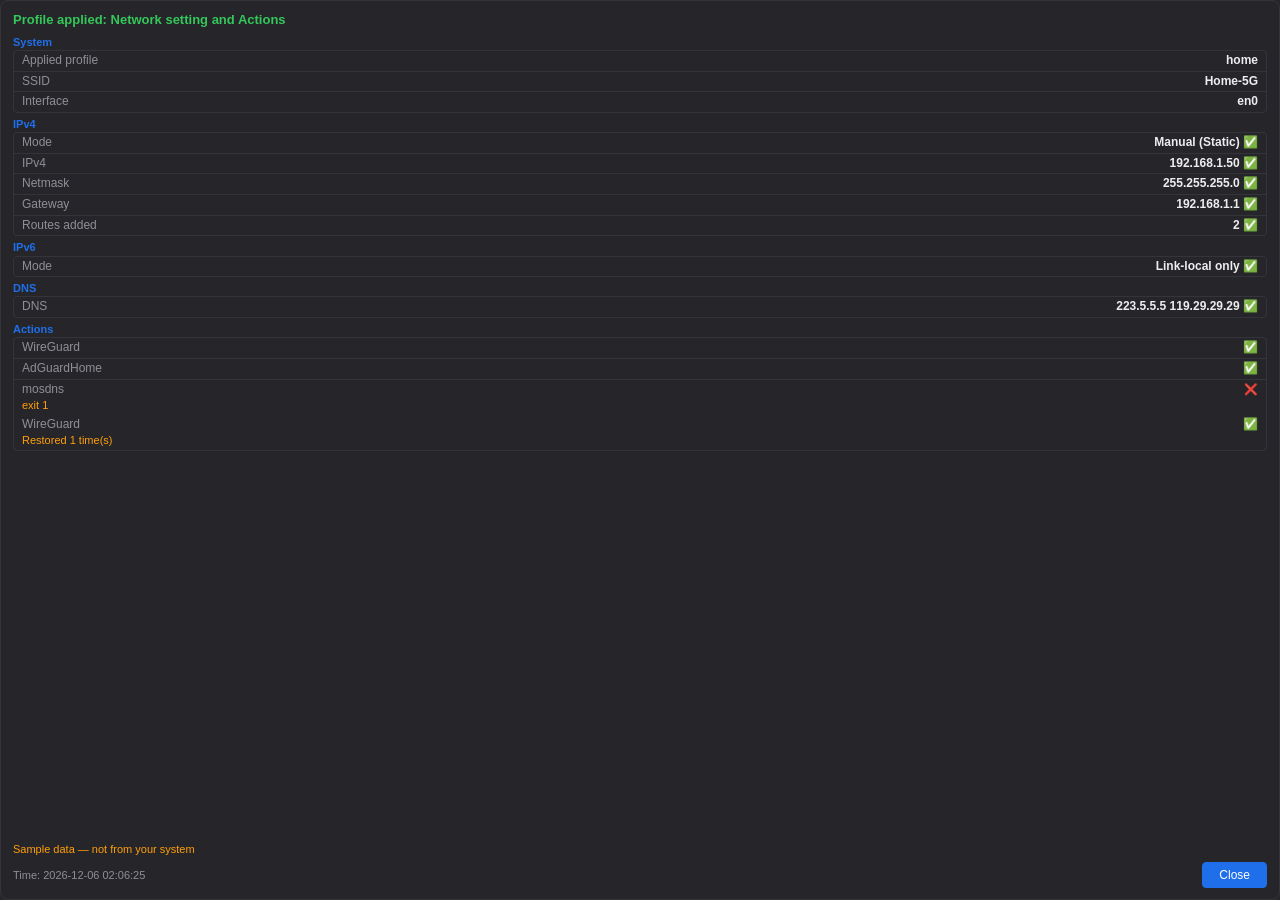
==== frontend/applied.html @ 38ef5b20 "Release v1.8.8: register the result window in the capability list The standalone result window (appl" ====
<!DOCTYPE html>
<html>
<head>
  <meta charset="utf-8">
  <title>NetSense</title>
  <link rel="stylesheet" href="theme.css">
  <style>
    /* 结果弹窗是一扇**独立**窗口：不挂在编辑器、托盘面板、设置或日志任何一扇里。
       它常驻置顶、出现时不抢焦点 —— 用户盯着哪扇窗都能看见，又不会被它夺走输入。 */
    :root {
      --card: var(--t-card);
      --line: var(--t-line);
      --fg: var(--t-fg);
      --muted: var(--t-fg-dim);
      --accent: var(--t-accent);
      --ok: var(--t-ok);
      --warn: var(--t-warn);
      --err: var(--t-err);
      --on-accent: var(--t-on-accent);
    }
    * { box-sizing: border-box; }
    html, body { margin: 0; height: 100%; }
    body {
      background: var(--card); color: var(--fg);
      font: 12px/1.3 -apple-system, BlinkMacSystemFont, "PingFang SC", "Microsoft YaHei", sans-serif;
      border: 1px solid var(--line); border-radius: var(--t-r-md);
      /* 整扇窗就是这张弹窗：本体不滚，只有中间的清单滚，让标题与关闭按钮永远看得见。 */
      display: flex; flex-direction: column; overflow: hidden; padding: 11px 12px;
    }
    h3 { margin: 0 0 6px; font-size: 13px; }
    h3.ok { color: var(--ok); }
    h3.err { color: var(--err); }
    /* 清单区内部滚动：内容再多也不把「关闭」挤出可视区（同面板弹窗的约束）。 */
    .ap-body { flex: 1 1 auto; min-height: 0; overflow-y: auto; overflow-x: hidden; overscroll-behavior: contain; }
    .ap-foot { flex: none; }
    .ap-foot-row { display: flex; align-items: center; justify-content: space-between; gap: 8px; margin-top: 6px; }
    .ap-foot-row .ap-time { text-align: left; color: var(--muted); font-size: 11px; }
    .ap-foot-row button {
      flex: none; padding: 5px 16px; font-size: 12px; border-radius: var(--t-r-sm);
      cursor: pointer; border: 1px solid var(--accent);
      background: var(--accent); color: var(--on-accent);
    }
    .mv { font-size: 11px; color: var(--muted); line-height: 1.5; }
    /* 分组清单（系统 / IPv4 / IPv6 / DNS / 动作）：标签在左、值右对齐、每行 ✅/❌，
       失败行下有红色明细，底部错误行 + 时间戳。行距按「紧凑」定，一次能看到尽量多的条目。 */
    .ap-g { color: var(--accent); font-size: 11px; font-weight: 600; margin: 4px 0 1px; }
    .ap-g:first-child { margin-top: 0; }
    .ap-list { border: 1px solid var(--line); border-radius: var(--t-r-sm); overflow: hidden; }
    .ap-item { display: flex; justify-content: space-between; align-items: baseline; gap: 10px; padding: 2px 8px; line-height: 1.3; }
    .ap-item + .ap-item { border-top: 1px solid var(--line); }
    .ap-label { color: var(--muted); flex: none; }
    .ap-val { color: var(--fg); font-weight: 600; text-align: right; overflow: hidden; text-overflow: ellipsis; white-space: nowrap; }
    .ap-mark { flex: none; }
    /* 动作组状态色：成功 / 失败 / 进行中 / 逾期，不压成一个红绿。 */
    .ap-mark.ap-ok { color: var(--ok); }
    .ap-mark.ap-err { color: var(--err); }
    .ap-mark.ap-wait { color: var(--warn); }
    .ap-mark.ap-warn { color: var(--warn); }
    /* 明细两态不同色：网络下发失败行的「已回滚，未生效」= 红；动作失败行 = 琥珀。 */
    .ap-detail { color: var(--err); font-size: 11px; padding: 0 8px 2px; line-height: 1.25; word-break: break-word; }
    .ap-detail.ap-act { color: var(--warn); }
    .ap-err { color: var(--err); font-size: 11px; margin-top: 6px; word-break: break-word; }
    .ap-note { color: var(--warn); font-size: 11px; margin-top: 6px; word-break: break-word; }
  </style>
</head>
<body>
  <h3 id="ap-title"></h3>
  <div class="ap-body" id="ap-body"></div>
  <div class="ap-foot" id="ap-foot"></div>

  <script>
    const hasTauri = () => window.__TAURI__ && window.__TAURI__.core;
    const invoke = (cmd, args) => {
      if (!hasTauri()) return Promise.reject(new Error("no tauri bridge"));
      return window.__TAURI__.core.invoke(cmd, args);
    };
    const esc = (s) => String(s ?? "").replace(/[&<>"']/g, c =>
      ({ "&": "&amp;", "<": "&lt;", ">": "&gt;", '"': "&quot;", "'": "&#39;" }[c]));

    let strings = {};
    const t = (k, d) => strings[k] || d || k;

    /// 弹窗当前状态。`base` 是 `netsense://applied` 的载荷；`actions` / `workers`
    /// 来自后续的 `netsense://evaluation`（3B1 逐条结果 / 3B2 实时状态）。
    let apState = null;

    /// 收到应用结果：记住这一轮的载荷，动作结果陆续到达时重画同一张弹窗。
    function renderApplied(d) {
      apState = { base: d || {}, actions: null, workers: null };
      renderAppliedNow();
    }

    /// 3B2 常驻动作的状态 → 标记（五态不压成一个红绿）。
    function apWorkerMark(state) {
      switch (state) {
        case "pending": return { mark: "⏳", cls: "ap-wait" };
        case "satisfied": return { mark: "✅", cls: "ap-ok" };
        case "repaired": return { mark: "✅", cls: "ap-ok" };
        case "faulted": return { mark: "❌", cls: "ap-err" };
        case "overdue": return { mark: "❗", cls: "ap-warn" };
        default: return { mark: "", cls: "" };
      }
    }

    /// 画当前这一版弹窗（网络清单 + 动作结果 + 时间戳）。
    function renderAppliedNow() {
      if (!apState) return;
      const d = apState.base || {};
      const ok = !!d.success;
      // 标题三态：成功 / 失败且已回滚 / 失败但快照恢复也失败（写入状态未知）。
      const title = ok
        ? t("popup.applied_title", "Profile applied: Network setting and Actions")
        : d.restored
          ? t("popup.applied_failed_rb", "Profile rolled back: Network setting and Actions")
          : t("popup.applied_failed_title", "Profile not applied: Network setting and Actions");
      const titleEl = document.getElementById("ap-title");
      titleEl.className = ok ? "ok" : "err";
      titleEl.textContent = title;
      // 分组清单：组头（accent）+ 组内「标签 | 值 ✅/❌」行；ok=null 的身份行不带标记。
      // 行标签后端发的是 i18n key（popup.ip / popup.dns / popup.profile…），必须过
      // t()：直接渲染会原样显示成「popup.dns」这样的 key（1.8.5 的弹窗正是这个错）。
      // 组标题（g.title）后端已按当前语言本地化好，原样显示。
      const groups = Array.isArray(d.groups) ? d.groups : [];
      let list = "";
      for (const g of groups) {
        list += `<div class="ap-g">${esc(g.title)}</div><div class="ap-list">`;
        for (const r of (g.rows || [])) {
          const mark = r.ok === true ? "✅" : r.ok === false ? "❌" : "";
          list += `<div class="ap-item"><span class="ap-label">${esc(t(r.label))}</span>`
            + `<span class="ap-val">${esc(r.value)}${mark ? ` <span class="ap-mark">${mark}</span>` : ""}</span></div>`;
          if (r.detail) list += `<div class="ap-detail">${esc(r.detail)}</div>`;
        }
        list += `</div>`;
      }
      // —— 动作组：3B1 一次性动作 + 3B2 常驻动作 ——
      list += apActionsHtml();
      // 本轮一分写入都没有（系统本就合规 / THEN 缺省）：清单之外补一句说明。
      if (d.nochange) {
        list += `<div class="mv">${esc(t("popup.applied_nochange", "No network parameters were changed"))}</div>`;
      }
      document.getElementById("ap-body").innerHTML = list;
      // 底部行按成败分流：失败原因 = 红色 ❌，降级附注（DNS 兜底等）= 琥珀色。
      const bottom = d.note
        ? (ok ? `<div class="ap-note">${esc(d.note)}</div>`
              : `<div class="ap-err">❌ ${esc(d.note)}</div>`)
        : "";
      document.getElementById("ap-foot").innerHTML = `${bottom}
        <div class="ap-foot-row">
          <span class="ap-time">${esc(t("popup.time", "Time"))}: ${esc(apNow())}</span>
          <button id="ap-close">${esc(t("popup.close", "Close"))}</button>
        </div>`;
      document.getElementById("ap-close").onclick = closeAppliedModal;
    }

    /// 「动作」组：3B1 一次性动作的逐条结果 + 3B2 常驻动作的当前状态。
    ///
    /// 两者都**可能还没到**：3B1 在独立线程上跑，动作没交回结果之前这里显示「运行中」，
    /// 而不是把它藏起来 —— 用户此刻最想知道的就是「那条动作跑起来没有」。
    function apActionsHtml() {
      const actions = apState.actions;   // 3B1：{ running, total, outcomes: [...] }
      const workers = apState.workers;   // 3B2：[{ label, state, interval, repairs, error }]
      if (!actions && !workers) return "";
      let list = `<div class="ap-g">${esc(t("popup.group_actions", "Actions"))}</div><div class="ap-list">`;

      // 3B1：一次性动作（运行软件 / 设默认打印机 / 跑脚本…）
      if (actions) {
        const outs = actions.outcomes || [];
        if (actions.running && outs.length === 0) {
          list += `<div class="ap-item"><span class="ap-label">${esc(t("popup.actions_running", "Running"))}</span>`
            + `<span class="ap-val"><span class="ap-mark ap-wait">⏳</span></span></div>`;
        }
        for (const o of outs) {
          list += `<div class="ap-item"><span class="ap-label">${esc(o.label)}</span>`
            + `<span class="ap-val"><span class="ap-mark ${o.ok ? "ap-ok" : "ap-err"}">${o.ok ? "✅" : "❌"}</span></span></div>`;
          if (o.error) list += `<div class="ap-detail ap-act">${esc(o.error)}</div>`;
        }
        // 还在跑：已完成的列在上面，未完成的给一行「N 条待执行」。
        if (actions.running) {
          const left = Math.max(0, (actions.total || 0) - outs.length);
          if (left > 0) {
            list += `<div class="ap-item"><span class="ap-label">${esc(t("popup.actions_pending", "Pending"))}</span>`
              + `<span class="ap-val">${esc(String(left))} <span class="ap-mark ap-wait">⏳</span></span></div>`;
          }
        }
      }

      // 3B2：常驻动作（维持 VPN / WireGuard / 周期脚本…）
      if (workers && workers.length) {
        for (const w of workers) {
          const st = apWorkerMark(w.state);
          const detail = w.error
            ? w.error
            : (w.repairs > 0
              ? t("popup.actions_repairs", "Restored {n} time(s)").replace("{n}", String(w.repairs))
              : "");
          list += `<div class="ap-item"><span class="ap-label">${esc(w.label)}</span>`
            + `<span class="ap-val"><span class="ap-mark ${st.cls}">${st.mark}</span></span></div>`;
          if (detail) list += `<div class="ap-detail ap-act">${esc(detail)}</div>`;
        }
      }
      list += `</div>`;
      return list;
    }

    /// 本地时间「YYYY-MM-DD HH:MM:SS」：弹窗底部的时间戳（与日志对时间时够用）。
    function apNow() {
      const d = new Date(), p = (n) => String(n).padStart(2, "0");
      return `${d.getFullYear()}-${p(d.getMonth() + 1)}-${p(d.getDate())} `
        + `${p(d.getHours())}:${p(d.getMinutes())}:${p(d.getSeconds())}`;
    }

    /// 关闭：清掉这一轮状态，并让后端把这一扇窗口收起来（不退出应用）。
    function closeAppliedModal() {
      apState = null;
      invoke("close_applied").catch(() => {});
    }

    /// 静态占位：真实内容由事件（`netsense://applied`）驱动，在应用外直接查看这份文件
    /// 时没有 Tauri 桥、事件永远不会来 —— 一只空盒子读作「坏了」。占位文案走 i18n 字典。
    /// Static placeholder: the real content is event-driven (`netsense://applied`), and
    /// with no Tauri bridge (viewing this file outside the app) no event ever arrives —
    /// an empty box reads as "broken". The copy goes through the i18n dictionary.
    ///
    /// 底部**必须**带「关闭」：这扇窗无边框且常驻置顶，一个没有出口的空态会把用户困住
    /// （1.8.6 的教训）。应用内走到这里还会顺手把窗口收起来（没有内容可显示就不该占屏）。
    function renderEmpty() {
      if (apState) return;
      document.getElementById("ap-body").innerHTML =
        `<div class="mv" style="padding:4px 2px;">${esc(t("popup.applied_empty",
          "This window lists what NetSense wrote to the network settings the last time a profile was applied. It is filled in by the running app — apply a profile in NetSense and the result appears here."))}</div>`;
      document.getElementById("ap-foot").innerHTML =
        `<div class="ap-foot-row"><span class="ap-time"></span>`
        + `<button id="ap-close">${esc(t("popup.close", "Close"))}</button></div>`;
      document.getElementById("ap-close").onclick = closeAppliedModal;
    }

    /// 预览模式用的示例载荷：形状与后端 `applied_notice` / `applied_groups` 逐字段同构
    /// （`success` / `restored` / `nochange` / `note` / `groups[{title, rows[{label, value, ok, detail}]}]`），
    /// 分组顺序也照 `applied_groups` 排（System → IPv4 → IPv6 → DNS）。只有**版式**是这份
    /// 示例要展示的东西：值是技术记号（地址、接口名），不是编出来的故事。
    /// Sample payload for preview mode: field-for-field identical to the backend
    /// `applied_notice` / `applied_groups` shape, in the same group order
    /// (System → IPv4 → IPv6 → DNS). Only the **layout** is what this sample shows —
    /// the values are technical tokens (addresses, interface names), not invented stories.
    ///
    /// 行标签用后端发的一模一样的 i18n key（`popup.ip` / `popup.row_mode` …），预览里
    /// 看到的每一行都对应得上真实弹窗的那一行 —— 换一份自造标签就等于画了另一张窗。
    function apDemo() {
      // 标签走一遍 `t()`：真实弹窗里后端发的是 i18n key、由页面拿字典翻；预览没有字典可
      // 加载（`file://` 下取不到 i18n 文件），不翻就会把 `popup.dns` 这样的 key 画到界面上。
      // Labels go through `t()`: the backend sends i18n keys and the page translates them
      // with the dictionary; a preview has no dictionary to load (the i18n files are
      // unreachable under `file://`), so untranslated keys would show up as `popup.dns`.
      // 每个字面量都坐在 `t()` 的实参位置：校验脚本按「多词字面量是否在 t() 里」判文案有没有
      // 写死，而这里每一条本来就是要翻的标签。
      const row = (label, value, ok) => ({ label, value, ok, detail: null });
      return {
        success: true,
        restored: false,
        nochange: false,
        // 底部琥珀色附注：预览里也必须说清这是示例，不是这台机器的真实结果。
        note: t("popup.applied_demo", "Sample data — not from your system"),
        groups: [
          {
            title: t("popup.group_system", "System"),
            rows: [
              row(t("popup.profile", "Applied profile"), "home", null),
              row(t("status.ssid", "SSID"), "Home-5G", null),
              row(t("popup.interface", "Interface"), "en0", null),
            ],
          },
          {
            title: t("popup.group_ipv4", "IPv4"),
            rows: [
              row(t("popup.row_mode", "Mode"), t("editor.manual", "Manual (Static)"), true),
              row(t("popup.ip", "IPv4"), "192.168.1.50", true),
              row(t("popup.netmask", "Netmask"), "255.255.255.0", true),
              row(t("popup.gateway", "Gateway"), "192.168.1.1", true),
              row(t("popup.routes_added", "Routes added"), "2", true),
            ],
          },
          {
            title: t("popup.group_ipv6", "IPv6"),
            rows: [row(t("popup.row_mode", "Mode"), t("editor.linklocal", "Link-local only"), true)],
          },
          {
            title: t("popup.group_dns", "DNS"),
            rows: [row(t("popup.dns", "DNS"), "223.5.5.5 119.29.29.29", true)],
          },
        ],
      };
    }

    /// 预览模式的动作组：3B1 一次性动作两条（一成一败）+ 3B2 常驻动作一条。
    /// 形状同 `netsense://evaluation` 的 `last_run` / `workers`（见 `apActionsHtml`）。
    /// Sample actions for preview mode: two 3B1 one-shot actions (one ok, one failed)
    /// plus one 3B2 persistent worker — same shape as `last_run` / `workers`.
    const AP_DEMO_ACTIONS = {
      running: false,
      total: 3,
      outcomes: [
        { label: "WireGuard", ok: true, error: null },
        { label: "AdGuardHome", ok: true, error: null },
        { label: "mosdns", ok: false, error: "exit 1" },
      ],
    };
    const AP_DEMO_WORKERS = [{ label: "WireGuard", state: "satisfied", repairs: 1 }];

    (async () => {
      // 文案一次性拉全（5 语）；主题那一档由 `netsense://status` 的 `theme` 字段兜底切换，
      // 不单独问（参考面板窗口的 `applyTheme`）。
      try { strings = await invoke("get_strings"); } catch (e) { /* 浏览器直开：显示 key 本身 */ }
      // 主动取一次最近的应用结果：窗口页面加载可能晚于引擎第一轮 pass 的广播
      // （冷启动首次应用就是这种情形），那一发事件送不到刚开的页面上。取回来就画，
      // 取不到说明此刻没有可显示的内容 —— 画占位并把自己收起来，绝不留一扇空窗。
      let last = null;
      try { last = await invoke("get_last_applied"); } catch (e) { /* 浏览器直开 */ }
      if (last) {
        renderApplied(last);
      } else if (!hasTauri()) {
        // 预览模式：这份文件被浏览器直接打开（没有 Tauri 桥，事件永远不会来）。
        // 从前这里是一片占位文案，被读成「弹窗没做出来」—— 现在渲染一份同构示例，
        // 版式、分组顺序、✅/❌ 标记都看得见，底部另有琥珀色一行标明这是示例。
        // 应用内桥必然存在（`tauri://` 下由 Tauri 注入），走不到这条分支。
        renderApplied(apDemo());
        apState.actions = AP_DEMO_ACTIONS;
        apState.workers = AP_DEMO_WORKERS;
        renderAppliedNow();
      } else {
        renderEmpty();
        invoke("close_applied").catch(() => {});
      }
    })();
    renderEmpty();

    // Esc 关闭：无边框置顶窗没有系统关闭按钮，键盘必须有一条出路。
    document.addEventListener("keydown", (e) => {
      if (e.key === "Escape") closeAppliedModal();
    });

    if (window.__TAURI__ && window.__TAURI__.event) {
      // 后端在网络切换 / 配置重载 / 手动应用后广播，弹窗窗口据此对色与对语言。
      window.__TAURI__.event.listen("netsense://status", (e) => {
        const p = e.payload || {};
        if (p.theme) document.documentElement.dataset.theme = p.theme;
        if (p.language) document.documentElement.lang = p.language;
      });
      // 自动化应用了某个配置（首次连上 / 网络变化 / 配置变更，且 3A 成功）：弹窗展示
      // 当前应用的配置与网络信息。轮询中若无规则触发改变，后端不发此事件。
      window.__TAURI__.event.listen("netsense://applied", (e) => {
        renderApplied(e.payload || {});
      });
      // 3B1 / 3B2 的动作结果陆续到达：把它们填进**已经打开**的结果弹窗。
      //
      // 为什么单独订阅：`netsense://applied` 只讲网络下发，动作在独立线程上异步跑，
      // 结果从 `netsense://evaluation` 到达 —— 弹窗先开、结果后到是常态。
      // 弹窗没开时不留状态（下一轮 applied 会重新建一份），省得把上一轮的结果挂到这一轮上。
      window.__TAURI__.event.listen("netsense://evaluation", (e) => {
        if (!apState) return;
        const v = e.payload || {};
        const lr = v.last_run || null;
        if (lr) {
          apState.actions = {
            running: !!lr.running,
            total: lr.total || 0,
            outcomes: lr.outcomes || [],
          };
        }
        apState.workers = Array.isArray(v.workers) ? v.workers : [];
        renderAppliedNow();
      });
    }
  </script>
</body>
</html>
---- frontend/theme.css ----
/* 四座窗口共用的一份配色。

   深色写在 `:root`，浅色写在 `html[data-theme="light"]`。`<html>` 上那个属性由每扇窗口自己的脚本
   写上去，而四座窗口都是 `visible = false` 创建的 —— 被点开之前属性就落好了，用户看不到换色的
   一闪。窗口拿这一档有两条路：随 `netsense://status` 的载荷换（面板、编辑器），或者自己问一次
   `get_theme`（软件设置、日志窗口）。

   每扇窗口继续用自己的 token 名（`editor.html` 那批 `--bg-panel` / `--btn-primary` 与 markup、
   冒烟测试绑着），只是在内联 `:root` 里把它们**别名**到这里这套 `--t-*` 上。所以这里加的
   是唯一的真相来源：改一个值，四扇窗口同时跟着变。

   浅色不是深色的反相。徽标、状态条、路径块这些「底色 + 底上的字」成对出现的东西，在亮底上
   必须换成另一档：深底用的是压暗的色相（`#1d3a22` 上放 `#6ee08a`），亮底反过来用淡底配深字
   （`#dcefdc` 上放 `#14672f`）。文字与它所在的那块底至少要差 4.5:1，这一条两套都按同一句话
   核对过 —— 只有占位符是例外（它是提示不是内容，3:1 一级就够）。`scripts/validate.py` 按
   成对 token 实算比值，不达标就红：这一句从前只是注释，所以深色档里有五处悄悄掉到 3.7~4.4。

   尺度也在这份里：圆角只有三档 —— `--t-r-sm`（控件）、`--t-r-md`（容器）、`--t-r-pill`（徽标与
   toast）。四扇窗口从前各写各的（实测 7 种值：2/4/5/6/8/10/999），同一个角色在不同窗口圆得不
   一样，看着就是没对齐。阴影分两档：居中弹层用 `--t-shadow`，贴在内容上的小浮层用
   `--t-shadow-pop` —— 后者从前在编辑器里硬写成黑色，切到浅色档就变成一块灰边。 */

:root {
  color-scheme: dark;

  /* — 尺度：全站只有这三档圆角 — */
  --t-r-sm: 4px;              /* 控件：输入框、按钮、小卡片 */
  --t-r-md: 8px;              /* 容器：卡片、面板、弹层 */
  --t-r-pill: 999px;          /* 徽标与 toast：只有一粒字的高度 */

  /* — 面 — */
  --t-bg: #1c1c1e;            /* 窗口底 */
  --t-card: #26262a;          /* 卡片 / 面板 / 弹层 */
  --t-sunken: #1a1a1d;        /* 输入与代码块：凹下去的那一档 */
  --t-hover: #2e2e34;         /* 行悬停 */
  --t-raised: #34343a;        /* 小按钮、分支标题 */
  --t-raised-hi: #3e3e46;     /* 小按钮悬停 / 次级按钮 */
  --t-line: #34343a;          /* 分隔线 */
  --t-line-hi: #45454d;       /* 滚动条、卡片左边条：要比重叠的线更显 */
  --t-inset: rgba(255, 255, 255, .02);   /* 卡片里再套的小卡 */
  --t-mark-ok: rgba(76, 175, 80, .10);   /* 「正在生效的那一行」的行底 */

  /* — 字 — */
  --t-fg: #ededf0;
  --t-fg-dim: #8e8e97;        /* 次要：标签、说明（4.6:1，落在 `--t-card` 上） */
  --t-fg-faint: #85858e;      /* 占位符 */
  --t-fg-accent: #9ecbff;     /* 路径块、列标题这种「用主色说一句话」的地方 */
  --t-on-accent: #ffffff;
  --t-on-raised: #d6d6dc;     /* 落在 `--t-raised` 那颗小按钮上的字：白字太重，次要字太淡 */

  /* — 状态点与状态字（直接落在底上，所以自带亮度） — */
  --t-ok: #34c759;
  --t-warn: #ff9f0a;
  --t-err: #ff6b6b;
  --t-off: #a8a8b1;           /* 也当「未激活」徽标的字色用：#9a9aa4 在 `--t-raised` 上差一点到 4.5 */

  /* — 实心按钮：字是白，所以底必须压到 4.5:1 以下那一侧 — */
  --t-accent: #1f6feb;        /* #2f81f7 上白字只有 3.75:1 */
  --t-danger: #cf3038;
  --t-warning: #a15c00;       /* #cc6a00 上白字只有 3.73:1 */

  /* — 徽标：底色 + 底上的字，成对取用 — */
  --t-tint-neutral: #2f3640;  --t-tint-neutral-fg: #a2a8b4;   /* #8e8e97 在这块底上只有 3.75:1 */
  --t-tint-ok: #1d3a22;       --t-tint-ok-fg: #6ee08a;
  --t-tint-live: #14562b;     --t-tint-live-fg: #b7f5cb;
  --t-tint-warn: #3f3116;     --t-tint-warn-fg: #ffcf7a;   --t-tint-warn-line: #6b4c14;
  --t-tint-bad: #3f1f1f;      --t-tint-bad-fg: #ffa3a3;
  --t-tint-off: #2b2b30;      --t-tint-off-fg: #9b9ba5;
  --t-tint-info: #2f3640;     --t-tint-info-fg: #9ecbff;
  --t-tint-vpn: #3a2a4a;      --t-tint-vpn-fg: #d7b3ff;
  --t-tint-on-accent: #0d3d1a; /* 选中行（实心主色）里面的那枚徽标要另走一档 */
  --t-note-bg: #1b2432;       --t-note-fg: #8ea3c0;  --t-note-line: #263449;

  /* — 浮起来的东西 — */
  --t-hit: #3a2f00;           /* 日志里的命中高亮 */
  --t-selection: rgba(31, 111, 235, .32);   /* 跟着 `--t-accent` 走，别留在旧的主色上 */
  --t-toast-bg: rgba(0, 0, 0, .82);
  --t-mask: rgba(0, 0, 0, .5);
  --t-shadow: 0 10px 30px rgba(0, 0, 0, .4);        /* 居中大弹层 */
  --t-shadow-pop: 0 3px 10px rgba(0, 0, 0, .28);    /* 贴在内容上的小浮层（候选清单） */
}

html[data-theme="light"] {
  color-scheme: light;

  --t-bg: #f2f3f8;
  --t-card: #ffffff;
  --t-sunken: #e9ebf2;
  --t-hover: #eceef5;
  --t-raised: #e8eaf2;
  --t-raised-hi: #dfe2ec;
  --t-line: #d9dce6;
  --t-line-hi: #bfc4d4;
  --t-inset: rgba(20, 25, 50, .03);
  --t-mark-ok: rgba(23, 122, 52, .12);

  --t-fg: #14161c;
  --t-fg-dim: #5b6172;
  --t-fg-faint: #6f7587;
  --t-fg-accent: #1b5cc4;
  --t-on-accent: #ffffff;
  --t-on-raised: #2a2f3c;

  --t-ok: #177a34;
  --t-warn: #a15c00;
  --t-err: #c1252c;
  --t-off: #5b6172;

  --t-accent: #1a63c9;
  --t-danger: #b3261e;
  --t-warning: #8a4b00;

  --t-tint-neutral: #e3e7f3;  --t-tint-neutral-fg: #4a5468;
  --t-tint-ok: #dcefdc;       --t-tint-ok-fg: #14672f;
  --t-tint-live: #c7e9cf;     --t-tint-live-fg: #0f5c25;
  --t-tint-warn: #f7e7c4;     --t-tint-warn-fg: #7a4b06;   --t-tint-warn-line: #dcc089;
  --t-tint-bad: #f6d9d9;      --t-tint-bad-fg: #9c2020;
  --t-tint-off: #e6e8ef;      --t-tint-off-fg: #5b6172;
  --t-tint-info: #dbe7fb;     --t-tint-info-fg: #1a4f9e;
  --t-tint-vpn: #e8ddf7;      --t-tint-vpn-fg: #5b3a8e;
  --t-tint-on-accent: rgba(255, 255, 255, .26);
  --t-note-bg: #e9ecf4;       --t-note-fg: #4a5468;  --t-note-line: #d5dae6;

  --t-hit: #ffdf7e;
  --t-selection: rgba(26, 99, 201, .22);
  --t-toast-bg: rgba(35, 38, 47, .94);
  --t-mask: rgba(28, 32, 46, .34);
  --t-shadow: 0 10px 30px rgba(28, 34, 58, .18);
  --t-shadow-pop: 0 3px 10px rgba(28, 34, 58, .16);
}

/* 选中的字要看得清：默认的蓝色高亮在深底上会把字吃掉，浅底上又和主色撞车。
   这里不用 `color-mix()`：本应用最低支持 macOS 10.15，那一代的 WebView 解析不了这个函数，
   整条声明会被丢掉 —— 而半透明主色本来就是一句能直接写出来的值。 */
::selection {
  background: var(--t-selection);
  color: var(--t-fg);
}

/* 占位符是提示不是值：比正文淡，但要淡到能读完。 */
::placeholder {
  color: var(--t-fg-faint);
  opacity: 1;
}

/* 键盘焦点必须看得见：鼠标点输入框有边框变色，其余可聚焦元素靠这一圈描边。 */
:focus-visible {
  outline: 2px solid var(--t-accent);
  outline-offset: 1px;
}

::-webkit-scrollbar-thumb {
  background: var(--t-line-hi);
  border-radius: var(--t-r-sm);
}
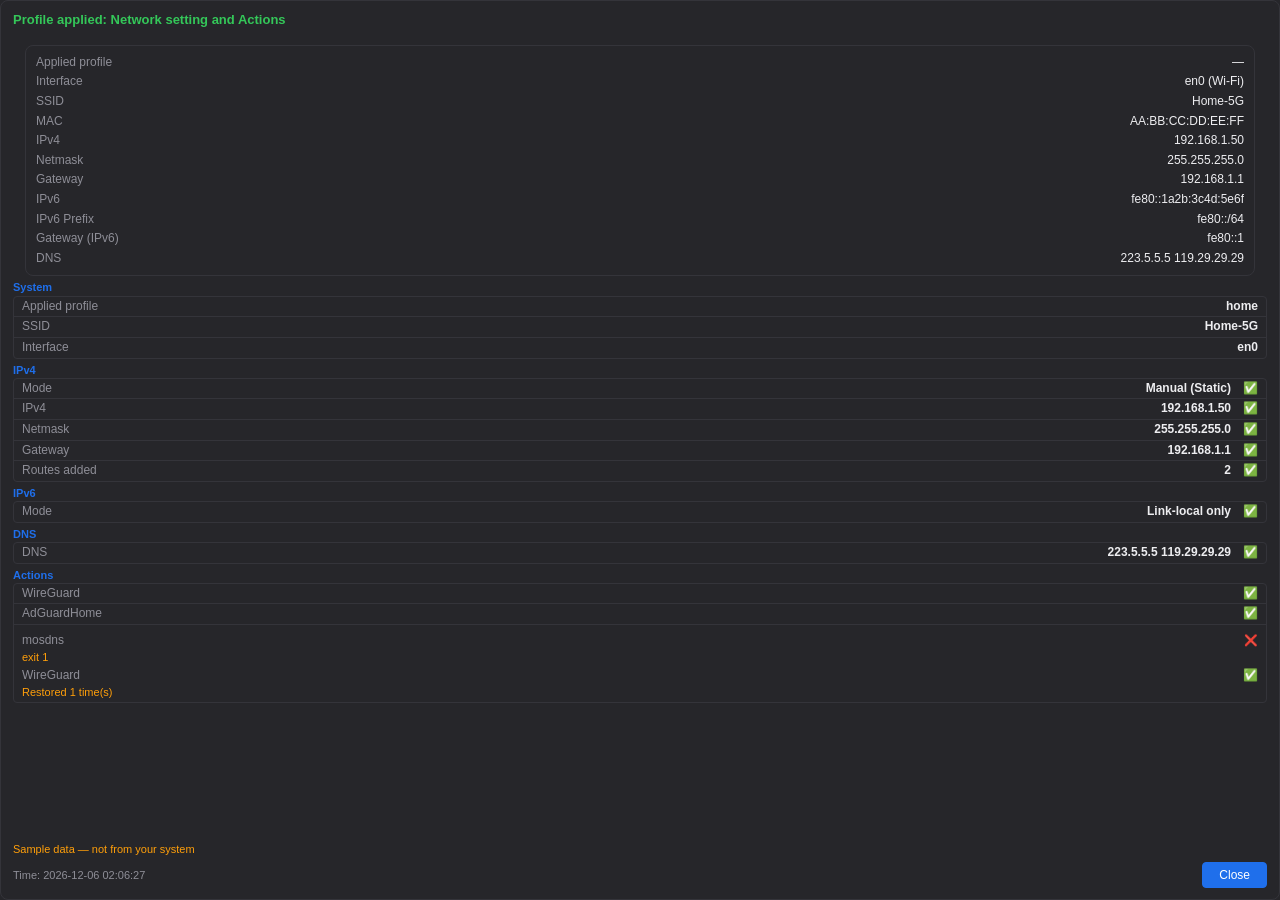
==== commit f32657e0: "Release v1.8.9: settings sidebar navigation, per-row speed-test verdicts, tray and result-popup fixe" ====
--- a/frontend/applied.html
+++ b/frontend/applied.html
@@ -46,11 +46,12 @@
     .ap-g { color: var(--accent); font-size: 11px; font-weight: 600; margin: 4px 0 1px; }
     .ap-g:first-child { margin-top: 0; }
     .ap-list { border: 1px solid var(--line); border-radius: var(--t-r-sm); overflow: hidden; }
-    .ap-item { display: flex; justify-content: space-between; align-items: baseline; gap: 10px; padding: 2px 8px; line-height: 1.3; }
+    .ap-item { display: flex; align-items: baseline; gap: 10px; padding: 2px 8px; line-height: 1.3; }
     .ap-item + .ap-item { border-top: 1px solid var(--line); }
-    .ap-label { color: var(--muted); flex: none; }
-    .ap-val { color: var(--fg); font-weight: 600; text-align: right; overflow: hidden; text-overflow: ellipsis; white-space: nowrap; }
-    .ap-mark { flex: none; }
+    /* 描述（标签）与值都**可收缩并省略**：窄弹窗下长文案截断，右端的 ✅/❌ 永远不被挤掉。 */
+    .ap-label { color: var(--muted); flex: 1 1 auto; min-width: 0; overflow: hidden; text-overflow: ellipsis; white-space: nowrap; }
+    .ap-val { color: var(--fg); font-weight: 600; flex: 0 1 auto; min-width: 0; text-align: right; overflow: hidden; text-overflow: ellipsis; white-space: nowrap; }
+    .ap-mark { flex: none; margin-left: 2px; }
     /* 动作组状态色：成功 / 失败 / 进行中 / 逾期，不压成一个红绿。 */
     .ap-mark.ap-ok { color: var(--ok); }
     .ap-mark.ap-err { color: var(--err); }
@@ -68,6 +69,8 @@
   <div class="ap-body" id="ap-body"></div>
   <div class="ap-foot" id="ap-foot"></div>
 
+  <!-- 当前网络卡与托盘菜单共用同一份渲染（frontend/netinfo.js） -->
+  <script src="netinfo.js"></script>
   <script>
     const hasTauri = () => window.__TAURI__ && window.__TAURI__.core;
     const invoke = (cmd, args) => {
@@ -83,6 +86,21 @@
     /// 弹窗当前状态。`base` 是 `netsense://applied` 的载荷；`actions` / `workers`
     /// 来自后续的 `netsense://evaluation`（3B1 逐条结果 / 3B2 实时状态）。
     let apState = null;
+
+    /// 最新一份网络状态：`netsense://status` 的 `status` 段（主网卡实测值）+ `v6mode`。
+    ///
+    /// 弹窗要给出的是**当下的完整网络配置**，而不只是「这一轮改了哪几项」：系统本就合规
+    /// （一分没写）时只报一句「未更改任何参数」，等于什么都没说 —— 用户要看的恰恰是现在
+    /// 这套地址 / 掩码 / 网关 / DNS 是什么。
+    /// The popup reports the **current** network configuration, not only what this round
+    /// wrote: when the system was already compliant (nothing written) a lone "no network
+    /// parameters were changed" line says nothing — the reader wants the addresses.
+    ///
+    /// 这里**不另行采样**：`get_status` 会拉起若干子进程（macOS 降级链里含一次几秒的
+    /// `system_profiler`），而状态广播本来就每轮都有 —— 窗口记下最后一发即可。
+    let netInfo = null;
+    let netV6 = null;
+    let netPrimary = null;  // 主网卡（来自 get_interfaces，补 mac / ipv6 / prefix6 / gateway6）
 
     /// 收到应用结果：记住这一轮的载荷，动作结果陆续到达时重画同一张弹窗。
     function renderApplied(d) {
@@ -101,8 +119,12 @@
         default: return { mark: "", cls: "" };
       }
     }
-
-    /// 画当前这一版弹窗（网络清单 + 动作结果 + 时间戳）。
+    /// 画当前这一版弹窗：顶部「当前网络」卡（与托盘菜单同一份渲染、始终可见，
+    /// 即使本次一分没写也照画），其下是「本次应用写入了什么」（后端下发的 `groups`，
+    /// 带 ✅/❌），再其下是动作结果，最后是时间戳。
+    ///
+    /// 上半部分直接复用托盘菜单的 `NetInfo.fill`：同一套字段顺序、同一套「空值留「—」」、
+    /// 同一套 v6mode 控制 IPv6 三段可见性 —— 用户在这两扇窗里看到的是同一张网络卡。
     function renderAppliedNow() {
       if (!apState) return;
       const d = apState.base || {};
@@ -116,29 +138,45 @@
       const titleEl = document.getElementById("ap-title");
       titleEl.className = ok ? "ok" : "err";
       titleEl.textContent = title;
-      // 分组清单：组头（accent）+ 组内「标签 | 值 ✅/❌」行；ok=null 的身份行不带标记。
-      // 行标签后端发的是 i18n key（popup.ip / popup.dns / popup.profile…），必须过
-      // t()：直接渲染会原样显示成「popup.dns」这样的 key（1.8.5 的弹窗正是这个错）。
-      // 组标题（g.title）后端已按当前语言本地化好，原样显示。
-      const groups = Array.isArray(d.groups) ? d.groups : [];
-      let list = "";
-      for (const g of groups) {
-        list += `<div class="ap-g">${esc(g.title)}</div><div class="ap-list">`;
-        for (const r of (g.rows || [])) {
-          const mark = r.ok === true ? "✅" : r.ok === false ? "❌" : "";
-          list += `<div class="ap-item"><span class="ap-label">${esc(t(r.label))}</span>`
-            + `<span class="ap-val">${esc(r.value)}${mark ? ` <span class="ap-mark">${mark}</span>` : ""}</span></div>`;
-          if (r.detail) list += `<div class="ap-detail">${esc(r.detail)}</div>`;
-        }
-        list += `</div>`;
-      }
+
+      // —— 当前网络卡：与托盘菜单共用 NetInfo.fill（字段顺序、空值留「—」、
+      //    v6mode 控制 IPv6 三段可见性都一致）。即使 nochange 也照画，用户要看的就是
+      //    现在这套地址 / 掩码 / 网关 / DNS。
+      const card = document.createElement("div");
+      card.innerHTML = NetInfo.cardHtml(t);
+      NetInfo.fill(card.firstElementChild, {
+        st: netInfo, primary: netPrimary, v6mode: netV6,
+        connected: !!(netInfo && netInfo.connected), profile: d.profile, t, esc,
+      });
+      let body = card.innerHTML;
+
+      // —— 本次应用写入了什么：后端下发的 `groups`（IPv4 / DNS / … 带 ✅/❌）。
+      //    与当前网络卡分开：卡说的是「现在是什么」，这里说的是「这一轮动了哪几项」。
+      const changed = Array.isArray(d.groups) ? d.groups : [];
+      if (changed.length) {
+        for (const g of changed) {
+          body += `<div class="ap-g">${esc(g.title)}</div><div class="ap-list">`;
+          for (const r of (g.rows || [])) {
+            const mark = r.ok === true ? "✅" : r.ok === false ? "❌" : "";
+            body += `<div class="ap-item"><span class="ap-label">${esc(t(r.label))}</span>`
+              + `<span class="ap-val">${esc(r.value)}</span>`
+              + (mark ? `<span class="ap-mark">${mark}</span>` : "")
+              + `</div>`;
+            if (r.detail) body += `<div class="ap-detail">${esc(r.detail)}</div>`;
+          }
+          body += `</div>`;
+        }
+      }
+
       // —— 动作组：3B1 一次性动作 + 3B2 常驻动作 ——
-      list += apActionsHtml();
+      body += apActionsHtml();
+
       // 本轮一分写入都没有（系统本就合规 / THEN 缺省）：清单之外补一句说明。
-      if (d.nochange) {
-        list += `<div class="mv">${esc(t("popup.applied_nochange", "No network parameters were changed"))}</div>`;
-      }
-      document.getElementById("ap-body").innerHTML = list;
+      if (d.nochange && !changed.length) {
+        body += `<div class="mv">${esc(t("popup.applied_nochange", "No network parameters were changed"))}</div>`;
+      }
+
+      document.getElementById("ap-body").innerHTML = body;
       // 底部行按成败分流：失败原因 = 红色 ❌，降级附注（DNS 兜底等）= 琥珀色。
       const bottom = d.note
         ? (ok ? `<div class="ap-note">${esc(d.note)}</div>`
@@ -167,11 +205,11 @@
         const outs = actions.outcomes || [];
         if (actions.running && outs.length === 0) {
           list += `<div class="ap-item"><span class="ap-label">${esc(t("popup.actions_running", "Running"))}</span>`
-            + `<span class="ap-val"><span class="ap-mark ap-wait">⏳</span></span></div>`;
+            + `<span class="ap-mark ap-wait">⏳</span></div>`;
         }
         for (const o of outs) {
           list += `<div class="ap-item"><span class="ap-label">${esc(o.label)}</span>`
-            + `<span class="ap-val"><span class="ap-mark ${o.ok ? "ap-ok" : "ap-err"}">${o.ok ? "✅" : "❌"}</span></span></div>`;
+            + `<span class="ap-mark ${o.ok ? "ap-ok" : "ap-err"}">${o.ok ? "✅" : "❌"}</span></div>`;
           if (o.error) list += `<div class="ap-detail ap-act">${esc(o.error)}</div>`;
         }
         // 还在跑：已完成的列在上面，未完成的给一行「N 条待执行」。
@@ -179,7 +217,7 @@
           const left = Math.max(0, (actions.total || 0) - outs.length);
           if (left > 0) {
             list += `<div class="ap-item"><span class="ap-label">${esc(t("popup.actions_pending", "Pending"))}</span>`
-              + `<span class="ap-val">${esc(String(left))} <span class="ap-mark ap-wait">⏳</span></span></div>`;
+              + `<span class="ap-val">${esc(String(left))}</span><span class="ap-mark ap-wait">⏳</span></div>`;
           }
         }
       }
@@ -194,10 +232,11 @@
               ? t("popup.actions_repairs", "Restored {n} time(s)").replace("{n}", String(w.repairs))
               : "");
           list += `<div class="ap-item"><span class="ap-label">${esc(w.label)}</span>`
-            + `<span class="ap-val"><span class="ap-mark ${st.cls}">${st.mark}</span></span></div>`;
+            + `<span class="ap-mark ${st.cls}">${st.mark}</span></div>`;
           if (detail) list += `<div class="ap-detail ap-act">${esc(detail)}</div>`;
         }
       }
+
       list += `</div>`;
       return list;
     }
@@ -215,14 +254,25 @@
       invoke("close_applied").catch(() => {});
     }
 
+    /// 取主网卡详情（mac / ipv6 / prefix6 / gateway6）：与托盘菜单同来源 `get_interfaces`。
+    /// 当前网络卡要这些字段，而 `get_status` 的 `InterfaceStatus` 只给 ipv4 / netmask /
+    /// gateway / dns / v6mode，没有 mac 也没有 ipv6 —— 所以从 `get_interfaces` 补。
+    /// kind!=="vpn" 的第一张即主网卡（判据同 `automation::primary_nic`）。
+    async function refreshPrimary() {
+      try {
+        const nics = await invoke("get_interfaces");
+        if (Array.isArray(nics)) netPrimary = nics.find((n) => n.kind !== "vpn") || null;
+      } catch (e) { /* 取不到就只靠 status */ }
+    }
+
     /// 静态占位：真实内容由事件（`netsense://applied`）驱动，在应用外直接查看这份文件
     /// 时没有 Tauri 桥、事件永远不会来 —— 一只空盒子读作「坏了」。占位文案走 i18n 字典。
     /// Static placeholder: the real content is event-driven (`netsense://applied`), and
     /// with no Tauri bridge (viewing this file outside the app) no event ever arrives —
     /// an empty box reads as "broken". The copy goes through the i18n dictionary.
     ///
-    /// 底部**必须**带「关闭」：这扇窗无边框且常驻置顶，一个没有出口的空态会把用户困住
-    /// （1.8.6 的教训）。应用内走到这里还会顺手把窗口收起来（没有内容可显示就不该占屏）。
+    /// 底部**必须**带「关闭」：这扇窗常驻置顶，一个没有出口的空态会把用户困住
+    /// （1.8.6 的教训 —— 那时它连标题栏都没有，既拖不动也关不掉）。应用内走到这里还会顺手把窗口收起来（没有内容可显示就不该占屏）。
     function renderEmpty() {
       if (apState) return;
       document.getElementById("ap-body").innerHTML =
@@ -310,6 +360,14 @@
       // 文案一次性拉全（5 语）；主题那一档由 `netsense://status` 的 `theme` 字段兜底切换，
       // 不单独问（参考面板窗口的 `applyTheme`）。
       try { strings = await invoke("get_strings"); } catch (e) { /* 浏览器直开：显示 key 本身 */ }
+      // 播种一份网络状态：这扇窗在启动时就建好了，第一轮 `netsense://status` 完全可能
+      // 早于页面监听完成 —— 等到真有应用发生再取，第一轮就白等了。
+      try {
+        const s = JSON.parse((await invoke("get_status")) || "{}");
+        if (s.status) { netInfo = s.status; netV6 = s.v6mode === undefined ? null : s.v6mode; }
+      } catch (e) { /* 浏览器直开 / 取不到：清单退回只显示改动项 */ }
+      // 当前网络卡要 mac / ipv6 / prefix6 / gateway6，这些在 `get_interfaces` 里 —— 与托盘菜单同来源。
+      try { await refreshPrimary(); } catch (e) { /* 取不到就只靠 status */ }
       // 主动取一次最近的应用结果：窗口页面加载可能晚于引擎第一轮 pass 的广播
       // （冷启动首次应用就是这种情形），那一发事件送不到刚开的页面上。取回来就画，
       // 取不到说明此刻没有可显示的内容 —— 画占位并把自己收起来，绝不留一扇空窗。
@@ -322,6 +380,15 @@
         // 从前这里是一片占位文案，被读成「弹窗没做出来」—— 现在渲染一份同构示例，
         // 版式、分组顺序、✅/❌ 标记都看得见，底部另有琥珀色一行标明这是示例。
         // 应用内桥必然存在（`tauri://` 下由 Tauri 注入），走不到这条分支。
+        // 预览也给一份网络状态，让当前网络卡不是一片「—」（值取技术记号，不是编的故事）。
+        netInfo = { ssid: "Home-5G", iface: "en0", ipv4: "192.168.1.50",
+          netmask: "255.255.255.0", gateway: "192.168.1.1",
+          dns: "223.5.5.5 119.29.29.29", v6mode: "automatic", connected: true };
+        netV6 = "automatic";
+        netPrimary = { kind: "wireless", name: "en0", label: "Wi-Fi", ssid: "Home-5G",
+          mac: "AA:BB:CC:DD:EE:FF", ipv4: "192.168.1.50", netmask: "255.255.255.0",
+          ipv6: "fe80::1a2b:3c4d:5e6f", prefix6: "fe80::/64", gateway6: "fe80::1",
+          dns: "223.5.5.5 119.29.29.29" };
         renderApplied(apDemo());
         apState.actions = AP_DEMO_ACTIONS;
         apState.workers = AP_DEMO_WORKERS;
@@ -333,7 +400,7 @@
     })();
     renderEmpty();
 
-    // Esc 关闭：无边框置顶窗没有系统关闭按钮，键盘必须有一条出路。
+    // Esc 关闭：置顶窗抢在最上层，键盘必须有一条不依赖鼠标的出路。
     document.addEventListener("keydown", (e) => {
       if (e.key === "Escape") closeAppliedModal();
     });
@@ -344,6 +411,13 @@
         const p = e.payload || {};
         if (p.theme) document.documentElement.dataset.theme = p.theme;
         if (p.language) document.documentElement.lang = p.language;
+        // 记下最新网络状态：弹窗开着时随之重画 —— 网络在变，弹窗不该停在旧值上。
+        if (p.status) {
+          netInfo = p.status;
+          netV6 = p.v6mode === undefined ? null : p.v6mode;
+          // 主网卡详情（mac / ipv6 / …）也跟着刷新，再重画当前网络卡。
+          refreshPrimary().then(() => { if (apState) renderAppliedNow(); });
+        }
       });
       // 自动化应用了某个配置（首次连上 / 网络变化 / 配置变更，且 3A 成功）：弹窗展示
       // 当前应用的配置与网络信息。轮询中若无规则触发改变，后端不发此事件。
--- a/frontend/theme.css
+++ b/frontend/theme.css
@@ -153,3 +153,39 @@
   background: var(--t-line-hi);
   border-radius: var(--t-r-sm);
 }
+
+/* —— 共享「当前网络」卡 / 网卡卡（popup.html 托盘菜单 与 applied.html 应用结果弹窗共用，
+   渲染逻辑在 frontend/netinfo.js）。抽到主题里，两扇窗的同一张卡长得一样。 —— */
+.card {
+  background: var(--bg-card); border: 1px solid var(--line);
+  border-radius: var(--t-r-md); margin: 10px 12px 0; padding: 9px 10px;
+}
+.row { display: flex; justify-content: space-between; gap: 10px; }
+.row + .row { margin-top: 4px; }
+/* .row 自带 display，会把 [hidden] 的 UA 样式盖掉，这里补回来 */
+.row[hidden] { display: none; }
+.k { color: var(--muted); }
+.v { text-align: right; overflow: hidden; text-overflow: ellipsis; white-space: nowrap; max-width: 62%; }
+.v.warn { color: var(--warn); }
+.v.bad { color: var(--t-err); }
+.v.good { color: var(--ok); }
+.nic-card {
+  background: var(--bg-card); border: 1px solid var(--line);
+  border-radius: var(--t-r-md); padding: 7px 9px; margin-bottom: 6px;
+}
+.nic-head { display: flex; justify-content: space-between; align-items: center; gap: 6px; margin-bottom: 3px; }
+.nic-name { font-size: 12px; font-weight: 600; overflow: hidden; text-overflow: ellipsis; white-space: nowrap; }
+.nic-tag { font-size: 9px; padding: 1px 5px; border-radius: var(--t-r-pill); background: var(--t-tint-info); color: var(--t-tint-info-fg); white-space: nowrap; }
+.nic-tag.vpn { background: var(--t-tint-vpn); color: var(--t-tint-vpn-fg); }
+.nic-end { display: flex; align-items: center; gap: 5px; min-width: 0; }
+.nic-state { font-size: 10px; color: var(--muted); white-space: nowrap; }
+.nic-state.on { color: var(--t-ok); }
+.nic-row { display: flex; justify-content: space-between; gap: 8px; font-size: 11px; }
+.nic-row .k { color: var(--muted); }
+.nic-row .v { text-align: right; overflow: hidden; text-overflow: ellipsis; white-space: nowrap; max-width: 66%; }
+/* 路由行和 IP / 网关一样右对齐，但允许换行摊开长前缀（routeText 已收成「3 条 +N」）。 */
+.nic-row .v.route {
+  flex: 1 1 auto; min-width: 0; max-width: none; margin-left: 8px; text-align: right;
+  overflow: visible; text-overflow: clip;
+  white-space: normal; word-break: break-word; overflow-wrap: anywhere; line-height: 1.35;
+}
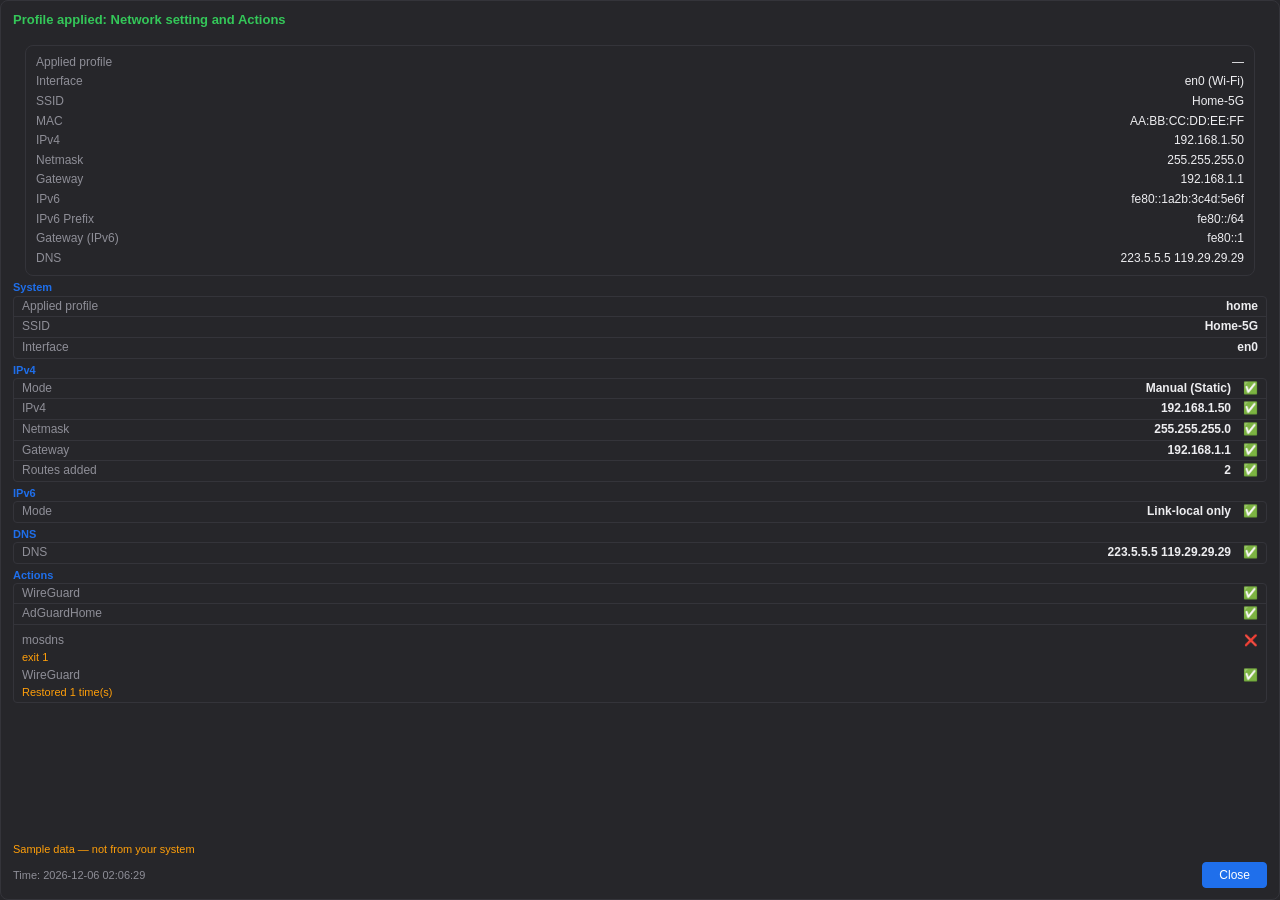
==== commit 0bfb77f6: "Release v1.9.0: tray interface row, macOS subnet-mask fallback, About credits, readiness heartbeat F" ====
--- a/frontend/applied.html
+++ b/frontend/applied.html
@@ -397,6 +397,12 @@
         renderEmpty();
         invoke("close_applied").catch(() => {});
       }
+      // 就绪心跳：init 全部跑完才发。「界面全白」在文件日志里是隐形的，这条心跳让
+      // 下一次白屏能用「日志里有没有 ready」一步分辨 JS 没跑还是画不出来。
+      // Readiness heartbeat, sent only after init fully completes: blank-window
+      // failures are invisible in the file log, and this line splits the next one
+      // into "scripts never ran" vs "ran but failed to paint" in a single step.
+      invoke("frontend_ready", { win: "applied" }).catch(() => {});
     })();
     renderEmpty();
 
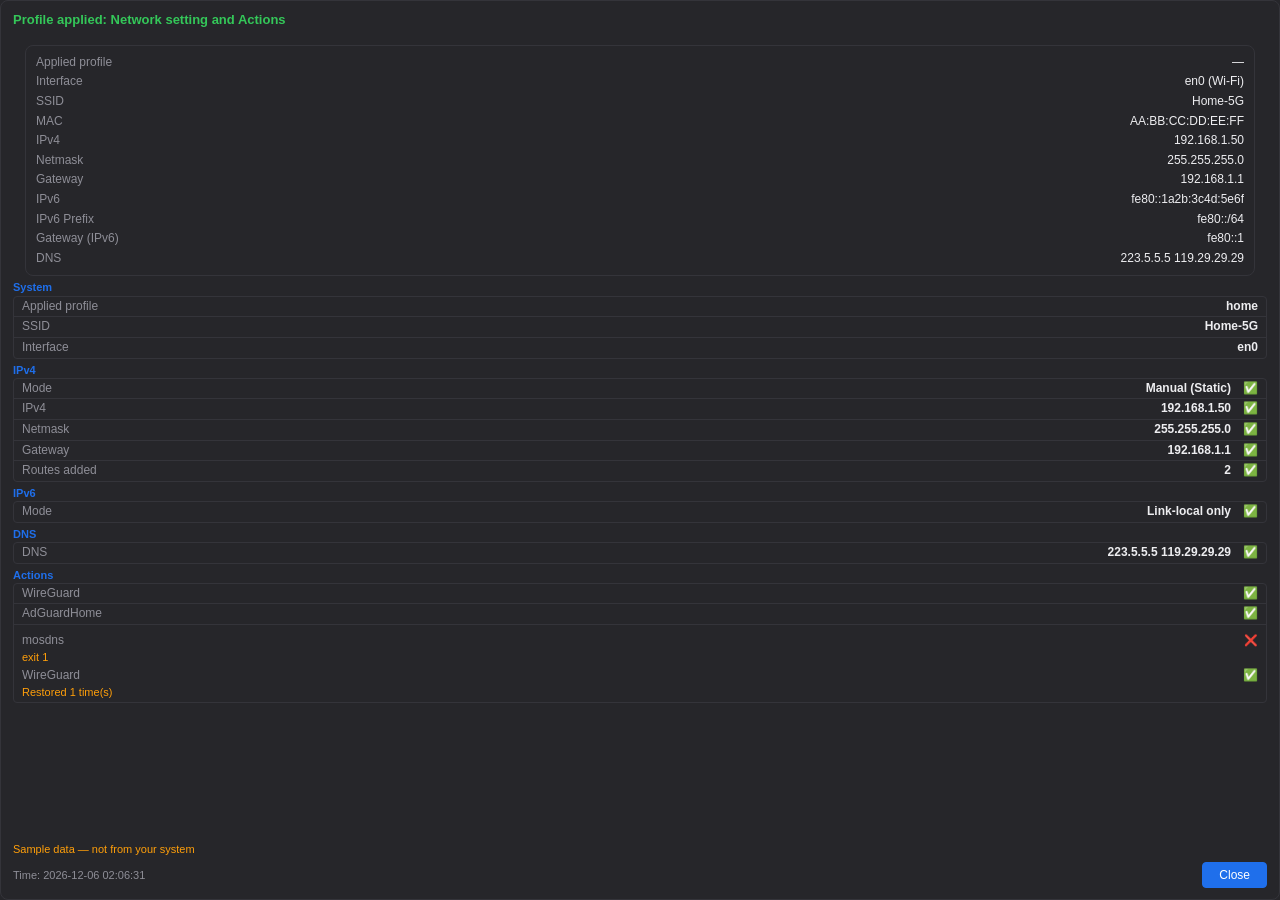
==== commit 04e5e686: "Release v1.9.1: result-popup MAC/subnet-mask fix, network-seen MAC source, in-app upgrade white-scre" ====
--- a/frontend/applied.html
+++ b/frontend/applied.html
@@ -258,9 +258,18 @@
     /// 当前网络卡要这些字段，而 `get_status` 的 `InterfaceStatus` 只给 ipv4 / netmask /
     /// gateway / dns / v6mode，没有 mac 也没有 ipv6 —— 所以从 `get_interfaces` 补。
     /// kind!=="vpn" 的第一张即主网卡（判据同 `automation::primary_nic`）。
+    ///
+    /// ⚠️ **后端回的是 JSON 字符串，不是已解析的数组**：必须按 `popup.html` 同一套先
+    /// `JSON.parse` 再判 `Array.isArray`。漏掉解析会让这里永远走到 else、`netPrimary` 恒为
+    /// `null` —— 于是上半张卡的 MAC（没有 `get_status` 兜底）与 netmask（主网卡兜底为 null、
+    /// 本机 `ipconfig getoption` 又取不到掩码）一起显示「—」（v1.9.0 那一轮修 `popup.html`
+    /// 时漏了这里的解析）。
+    /// The backend returns a JSON **string**, not a parsed array: parse it like
+    /// `popup.html` does, or `Array.isArray` fails and `netPrimary` stays null.
     async function refreshPrimary() {
       try {
-        const nics = await invoke("get_interfaces");
+        const raw = await invoke("get_interfaces");
+        const nics = typeof raw === "string" ? JSON.parse(raw) : (raw || []);
         if (Array.isArray(nics)) netPrimary = nics.find((n) => n.kind !== "vpn") || null;
       } catch (e) { /* 取不到就只靠 status */ }
     }
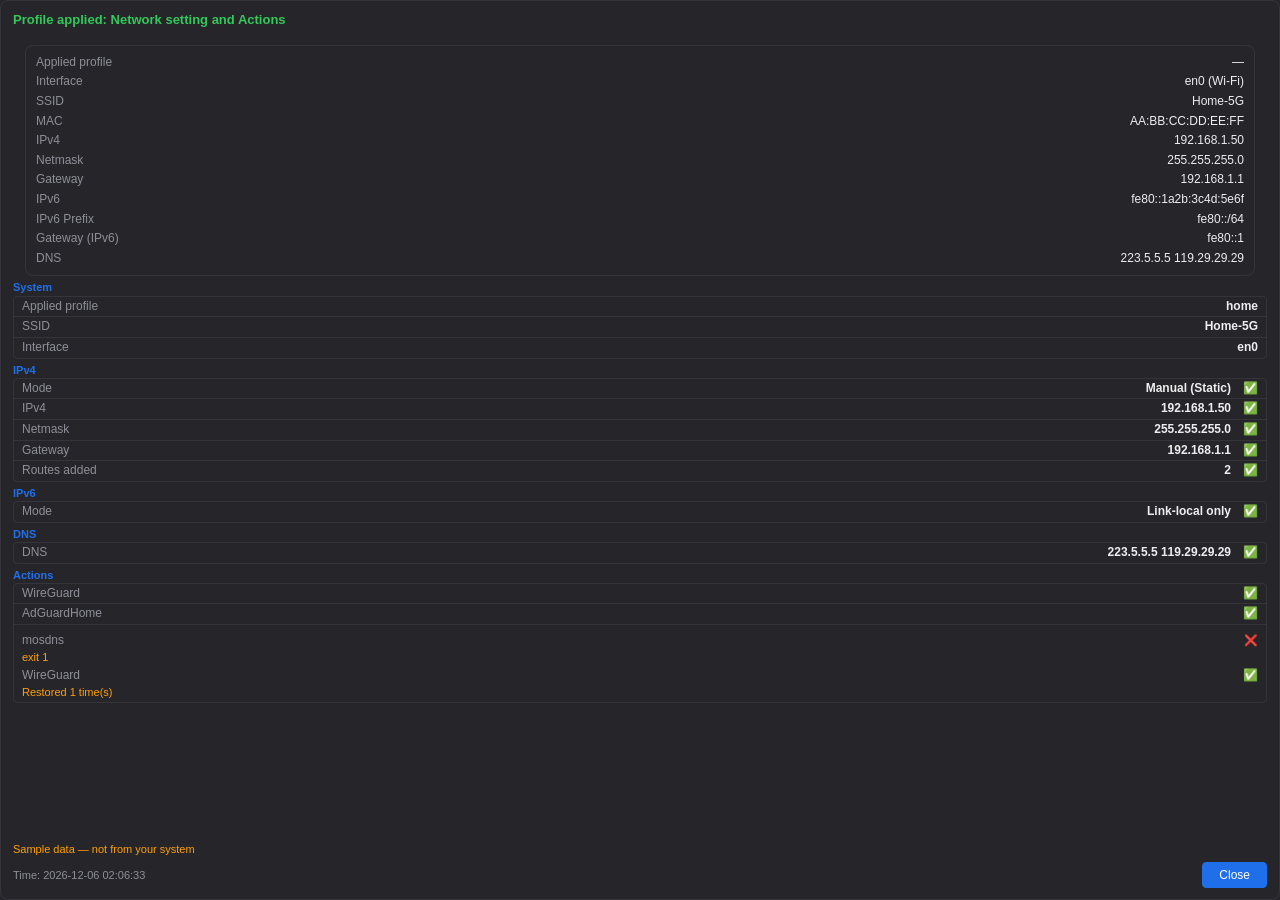
==== commit a159f162: "Release v1.9.2: fail-safe macOS in-app upgrade, editor open-screen speedup macOS in-app upgrade can " ====
--- a/frontend/applied.html
+++ b/frontend/applied.html
@@ -372,7 +372,7 @@
       // 播种一份网络状态：这扇窗在启动时就建好了，第一轮 `netsense://status` 完全可能
       // 早于页面监听完成 —— 等到真有应用发生再取，第一轮就白等了。
       try {
-        const s = JSON.parse((await invoke("get_status")) || "{}");
+        const s = JSON.parse((await invoke("get_status", { needs_bssid: true })) || "{}");
         if (s.status) { netInfo = s.status; netV6 = s.v6mode === undefined ? null : s.v6mode; }
       } catch (e) { /* 浏览器直开 / 取不到：清单退回只显示改动项 */ }
       // 当前网络卡要 mac / ipv6 / prefix6 / gateway6，这些在 `get_interfaces` 里 —— 与托盘菜单同来源。
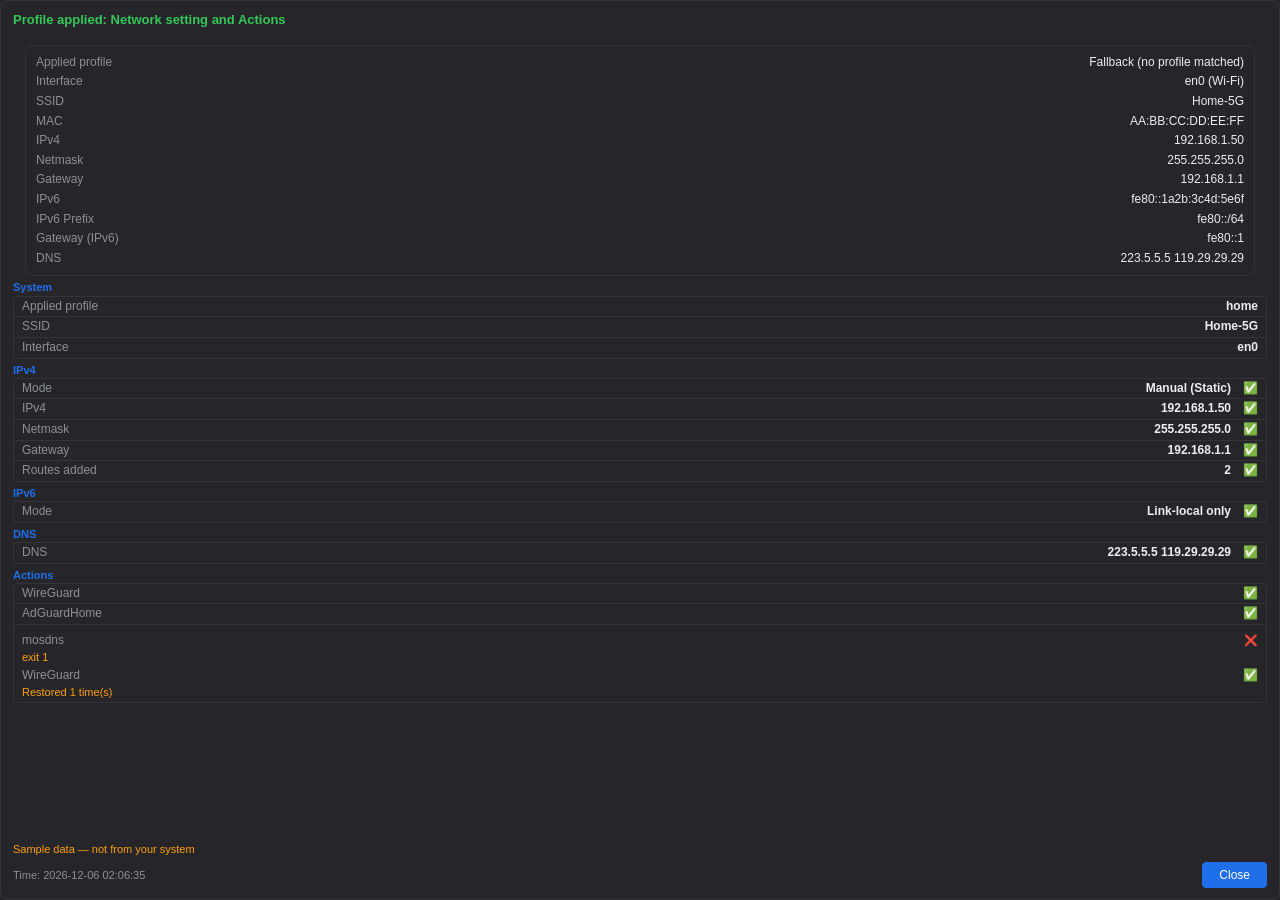
==== commit d8e6402e: "Release 1.9.4 - macOS in-app upgrade now truly relaunches into the new version. The relaunch   helpe" ====
--- a/frontend/applied.html
+++ b/frontend/applied.html
@@ -144,9 +144,17 @@
       //    现在这套地址 / 掩码 / 网关 / DNS。
       const card = document.createElement("div");
       card.innerHTML = NetInfo.cardHtml(t);
+      // 顶部「当前网络」卡的 profile 行必须与底部 System 组的「Applied profile」行**同源**：
+      // 有名显示名字，fallback（`d.profile` 为 null）时回退到本地化「兜底」标签。
+      // 后端 `applied_notice.profile` 在兜底时是 null（`fallback:true` 另行标出），若直接喂给
+      // `NetInfo.fill` 会画成「—」，而底部那一行却能正确显示「兜底」—— 同一份结果两处不一致。
+      // Top card and the bottom "Applied profile" row must agree: a name shows the name, and a
+      // null (fallback) falls back to the localized fallback label, exactly like the bottom row.
+      const profileDisp = d.profile ? d.profile
+        : t("popup.applied_fallback", "Fallback (no profile matched)");
       NetInfo.fill(card.firstElementChild, {
         st: netInfo, primary: netPrimary, v6mode: netV6,
-        connected: !!(netInfo && netInfo.connected), profile: d.profile, t, esc,
+        connected: !!(netInfo && netInfo.connected), profile: profileDisp, t, esc,
       });
       let body = card.innerHTML;
 
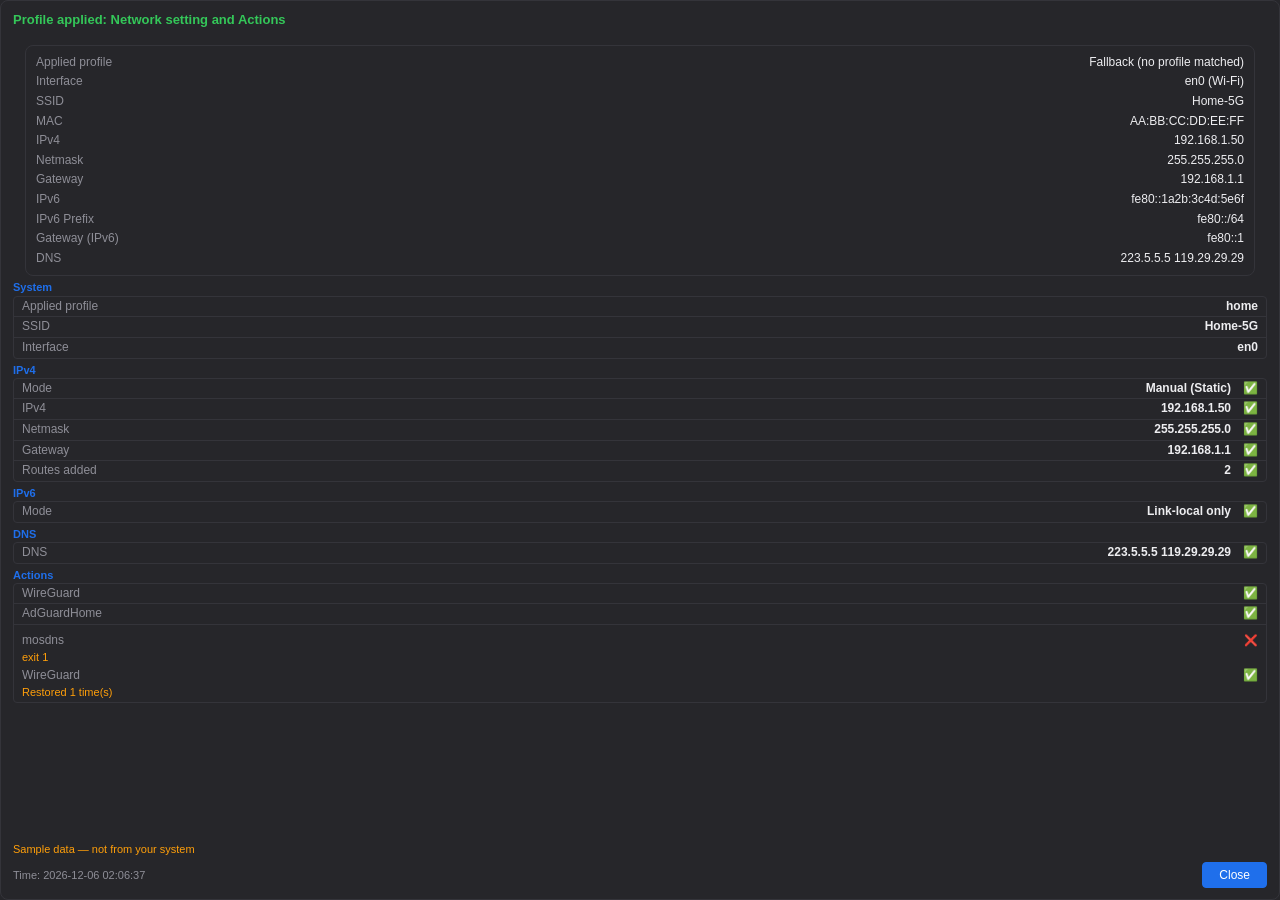
==== commit 3f7f350b: "Release 1.9.9: re-sample SSID on applied event; narrow Settings default width with safe geometry mig" ====
--- a/frontend/applied.html
+++ b/frontend/applied.html
@@ -280,6 +280,21 @@
         const nics = typeof raw === "string" ? JSON.parse(raw) : (raw || []);
         if (Array.isArray(nics)) netPrimary = nics.find((n) => n.kind !== "vpn") || null;
       } catch (e) { /* 取不到就只靠 status */ }
+    }
+
+    /// 取一份最新网络现场（含 SSID / BSSID）：`get_status` 带 needs_bssid +
+    /// 主网卡详情 `refreshPrimary`。init 与每次收到 `netsense://applied` 都复用它，
+    /// 保证结果弹窗的「当前网络」卡永远用最新可读的 SSID，而不是 init 那一份可能还没
+    /// 采样到 SSID 的快照（升级 relaunch 首轮、Wi-Fi 重新关联前都撞得到）。
+    /// Re-sample the freshest snapshot (SSID/BSSID included) + primary NIC details.
+    /// Shared by init and the `netsense://applied` handler so the card never freezes on
+    /// a stale "Unknown" captured before the SSID became readable.
+    async function sampleNetwork() {
+      try {
+        const s = JSON.parse((await invoke("get_status", { needs_bssid: true })) || "{}");
+        if (s.status) { netInfo = s.status; netV6 = s.v6mode === undefined ? null : s.v6mode; }
+      } catch (e) { /* 取不到就靠现有缓存 */ }
+      try { await refreshPrimary(); } catch (e) { /* 取不到就只靠 status */ }
     }
 
     /// 静态占位：真实内容由事件（`netsense://applied`）驱动，在应用外直接查看这份文件
@@ -379,12 +394,10 @@
       try { strings = await invoke("get_strings"); } catch (e) { /* 浏览器直开：显示 key 本身 */ }
       // 播种一份网络状态：这扇窗在启动时就建好了，第一轮 `netsense://status` 完全可能
       // 早于页面监听完成 —— 等到真有应用发生再取，第一轮就白等了。
-      try {
-        const s = JSON.parse((await invoke("get_status", { needs_bssid: true })) || "{}");
-        if (s.status) { netInfo = s.status; netV6 = s.v6mode === undefined ? null : s.v6mode; }
-      } catch (e) { /* 浏览器直开 / 取不到：清单退回只显示改动项 */ }
-      // 当前网络卡要 mac / ipv6 / prefix6 / gateway6，这些在 `get_interfaces` 里 —— 与托盘菜单同来源。
-      try { await refreshPrimary(); } catch (e) { /* 取不到就只靠 status */ }
+      // 播种一份网络状态：这扇窗在启动时就建好了，第一轮 `netsense://status` 完全可能
+      // 早于页面监听完成 —— 等到真有应用发生再取，第一轮就白等了。每次都取最新现场
+      // （含 SSID / BSSID），避免 init 那一份在 SSID 可读前就被缓存、卡里定格成「未知」。
+      try { await sampleNetwork(); } catch (e) { /* 浏览器直开 / 取不到：清单退回只显示改动项 */ }
       // 主动取一次最近的应用结果：窗口页面加载可能晚于引擎第一轮 pass 的广播
       // （冷启动首次应用就是这种情形），那一发事件送不到刚开的页面上。取回来就画，
       // 取不到说明此刻没有可显示的内容 —— 画占位并把自己收起来，绝不留一扇空窗。
@@ -445,7 +458,11 @@
       // 自动化应用了某个配置（首次连上 / 网络变化 / 配置变更，且 3A 成功）：弹窗展示
       // 当前应用的配置与网络信息。轮询中若无规则触发改变，后端不发此事件。
       window.__TAURI__.event.listen("netsense://applied", (e) => {
-        renderApplied(e.payload || {});
+        // 重新采样网络身份（含 SSID / BSSID）再画：结果弹窗可能在 SSID 可读之前就收到
+        // applied 事件（升级 relaunch 首轮最常见），那时 `netInfo` 还是空卡 → 显示「未知」。
+        // 每次都拿最新现场，把这次「差一拍」的误显示压掉；但 TCC 授权被重置、整段会话都
+        // 读不到 SSID 时不在此列（那得用户去系统设置里授权 Location / 网络）。
+        sampleNetwork().then(() => renderApplied(e.payload || {}));
       });
       // 3B1 / 3B2 的动作结果陆续到达：把它们填进**已经打开**的结果弹窗。
       //
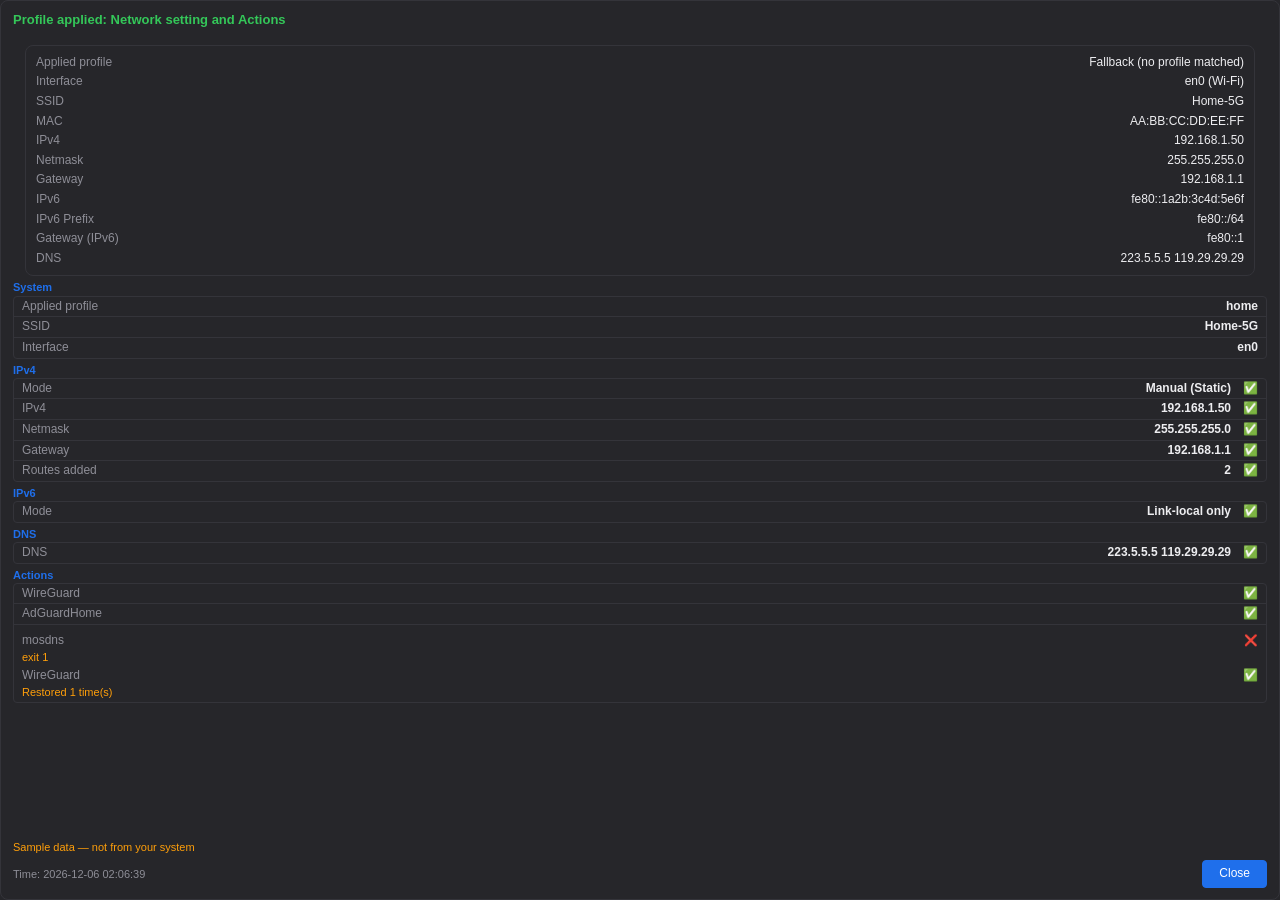
==== commit 9d9e4855: "Release 2.0.1: add public-IP lookup toggle and system proxy readout; align five windows with shared " ====
--- a/frontend/applied.html
+++ b/frontend/applied.html
@@ -22,7 +22,7 @@
     html, body { margin: 0; height: 100%; }
     body {
       background: var(--card); color: var(--fg);
-      font: 12px/1.3 -apple-system, BlinkMacSystemFont, "PingFang SC", "Microsoft YaHei", sans-serif;
+      font: var(--text-compact);
       border: 1px solid var(--line); border-radius: var(--t-r-md);
       /* 整扇窗就是这张弹窗：本体不滚，只有中间的清单滚，让标题与关闭按钮永远看得见。 */
       display: flex; flex-direction: column; overflow: hidden; padding: 11px 12px;
@@ -83,9 +83,37 @@
     let strings = {};
     const t = (k, d) => strings[k] || d || k;
 
+    /// Popup state. `base` is the `netsense://applied` payload; `actions` / `workers`
+    /// arrive later on `netsense://evaluation` (3B1 outcomes / 3B2 live status).
+    ///
+    /// `pendingEvaluation` holds an evaluation that landed before any state existed.
+    /// It matters on slow machines: the applied handler used to await SSID sampling
+    /// (1.6-3.4s of `system_profiler` on macOS 15.7.7) before creating `apState`, and
+    /// every evaluation arriving in that window was dropped — the popup then showed
+    /// 3A but never 3B. Now the state is created synchronously; this buffer only
+    /// covers events preceding the very first applied payload.
+    ///
     /// 弹窗当前状态。`base` 是 `netsense://applied` 的载荷；`actions` / `workers`
     /// 来自后续的 `netsense://evaluation`（3B1 逐条结果 / 3B2 实时状态）。
+    /// `pendingEvaluation` 存的是「状态还没建好就先到」的 evaluation：慢机上原来的
+    /// applied 处理要等 SSID 采样（15.7.7 上 1.6~3.4s 的 system_profiler 降级链）
+    /// 才建 apState，窗口期内的 evaluation 全被丢，弹窗于是只有 3A 没有 3B。
+    /// 现在状态同步建立，这个缓冲只覆盖第一轮 applied 之前到达的少数事件。
     let apState = null;
+    let pendingEvaluation = null;
+
+    /// Copy the action part of an evaluation payload into a state object.
+    /// 把一条 evaluation 的动作部分填进状态对象。
+    function absorbEvaluation(state, v) {
+      const lr = v && v.last_run;
+      state.actions = lr ? {
+        running: !!lr.running,
+        total: lr.total || 0,
+        outcomes: lr.outcomes || [],
+      } : null;
+      state.workers = Array.isArray(v && v.workers) ? v.workers : [];
+    }
+
 
     /// 最新一份网络状态：`netsense://status` 的 `status` 段（主网卡实测值）+ `v6mode`。
     ///
@@ -102,9 +130,24 @@
     let netV6 = null;
     let netPrimary = null;  // 主网卡（来自 get_interfaces，补 mac / ipv6 / prefix6 / gateway6）
 
-    /// 收到应用结果：记住这一轮的载荷，动作结果陆续到达时重画同一张弹窗。
+    /// 收到应用结果：立刻建状态并画一遍，网络采样完成后只刷新顶部网络卡。
+    /// The state must exist the moment `applied` arrives: a targeted resend of the
+    /// same payload is not a new round, so keep any 3B results already received.
     function renderApplied(d) {
-      apState = { base: d || {}, actions: null, workers: null };
+      const base = d || {};
+      // 同一轮定向重发（`show_applied_window`）的载荷与首次一字不差：保留已收到的
+      // 3B 结果，别重置成 null —— 否则用户看到的是「只有 3A」的半张弹窗。
+      const sameRound = apState && JSON.stringify(apState.base) === JSON.stringify(base);
+      const carried = sameRound
+        ? { actions: apState.actions, workers: apState.workers }
+        : null;
+      apState = {
+        base,
+        actions: carried ? carried.actions : null,
+        workers: carried ? carried.workers : null,
+      };
+      // 只有首次建状态时才播种「先到一步」的 evaluation；后续轮次由事件直接写入。
+      if (!sameRound && pendingEvaluation) absorbEvaluation(apState, pendingEvaluation);
       renderAppliedNow();
     }
 
@@ -458,11 +501,11 @@
       // 自动化应用了某个配置（首次连上 / 网络变化 / 配置变更，且 3A 成功）：弹窗展示
       // 当前应用的配置与网络信息。轮询中若无规则触发改变，后端不发此事件。
       window.__TAURI__.event.listen("netsense://applied", (e) => {
-        // 重新采样网络身份（含 SSID / BSSID）再画：结果弹窗可能在 SSID 可读之前就收到
-        // applied 事件（升级 relaunch 首轮最常见），那时 `netInfo` 还是空卡 → 显示「未知」。
-        // 每次都拿最新现场，把这次「差一拍」的误显示压掉；但 TCC 授权被重置、整段会话都
-        // 读不到 SSID 时不在此列（那得用户去系统设置里授权 Location / 网络）。
-        sampleNetwork().then(() => renderApplied(e.payload || {}));
+        // 先同步建状态再画：SSID 采样慢（macOS 15.7.7 要么 1.6s 降级、要么 TCC 授权）
+        // 不能挡住 3A 清单与 3B 结果的呈现，否则窗口期内到达的 evaluation 会被丢。
+        // Render synchronously; refresh the network card when sampling finishes.
+        renderApplied(e.payload || {});
+        sampleNetwork().then(() => { if (apState) renderAppliedNow(); });
       });
       // 3B1 / 3B2 的动作结果陆续到达：把它们填进**已经打开**的结果弹窗。
       //
@@ -470,17 +513,12 @@
       // 结果从 `netsense://evaluation` 到达 —— 弹窗先开、结果后到是常态。
       // 弹窗没开时不留状态（下一轮 applied 会重新建一份），省得把上一轮的结果挂到这一轮上。
       window.__TAURI__.event.listen("netsense://evaluation", (e) => {
+        const v = e.payload || {};
+        // 先缓冲再判断：状态可能还没建（页面刚加载、applied 还在路上），这一发不能丢。
+        // Buffer first: an event landing before the first `applied` must survive.
+        pendingEvaluation = v;
         if (!apState) return;
-        const v = e.payload || {};
-        const lr = v.last_run || null;
-        if (lr) {
-          apState.actions = {
-            running: !!lr.running,
-            total: lr.total || 0,
-            outcomes: lr.outcomes || [],
-          };
-        }
-        apState.workers = Array.isArray(v.workers) ? v.workers : [];
+        absorbEvaluation(apState, v);
         renderAppliedNow();
       });
     }
--- a/frontend/theme.css
+++ b/frontend/theme.css
@@ -78,6 +78,39 @@
   --t-mask: rgba(0, 0, 0, .5);
   --t-shadow: 0 10px 30px rgba(0, 0, 0, .4);        /* 居中大弹层 */
   --t-shadow-pop: 0 3px 10px rgba(0, 0, 0, .28);    /* 贴在内容上的小浮层（候选清单） */
+
+  /* Shared scale tokens: font stacks, an AppKit-like type scale, an 8pt grid,
+     row heights and motion. Non-color names are inherited by the light theme.
+     — 非配色尺度：五扇窗口共用一份真相。这些名字不带 `--t-` 前缀，所以只在
+     `:root` 写一遍、浅色档靠层叠继承（validate.py 只要求成对的 `--t-*` 两档都有）；
+     字体、字阶、8pt 网格和行高集中在这里，窗口内联样式只做别名与布局。 */
+  --font-sans: -apple-system, BlinkMacSystemFont, "SF Pro Text", "PingFang SC",
+               "Microsoft YaHei", "Segoe UI", "Apple SD Gothic Neo", "Malgun Gothic",
+               "Noto Sans", "Noto Sans CJK SC", "Noto Sans CJK KR", "Helvetica Neue",
+               Arial, sans-serif;
+  --font-mono: ui-monospace, "SF Mono", SFMono-Regular, Menlo, Monaco,
+               "Cascadia Mono", Consolas, monospace;
+
+  /* 12px is the body size of this compact UI: the tray is only 360px wide.
+     12px 是这套紧凑界面的正文档：托盘只有 360px 宽，13px 放不下同样多的信息。 */
+  --text-title-2:  600 14px/19px var(--font-sans);
+  --text-headline: 600 12px/17px var(--font-sans);
+  --text-body:     400 12px/1.45 var(--font-sans);
+  --text-compact:  400 12px/1.3 var(--font-sans);   /* Result popup: tight leading. / 结果弹窗：行距压到最小，一屏多列几项 */
+  --text-callout:  400 11px/15px var(--font-sans);
+  --text-footnote: 400 10px/13px var(--font-sans);
+
+  --space-1: 4px;
+  --space-2: 8px;
+  --space-3: 12px;
+  --space-4: 16px;
+
+  --row-compact: 24px;
+  --row-std: 28px;
+
+  --ease-out: cubic-bezier(0.2, 0, 0.1, 1);
+  --dur-fast: 120ms;
+  --dur-base: 220ms;
 }
 
 html[data-theme="light"] {
@@ -189,3 +222,48 @@
   overflow: visible; text-overflow: clip;
   white-space: normal; word-break: break-word; overflow-wrap: anywhere; line-height: 1.35;
 }
+
+/* Control baseline shared by all five windows. Each window still paints its
+   own buttons; only the removal of the native look happens here, otherwise
+   macOS WebKit's Aqua bezel shows through transparent backgrounds.
+   — 五扇窗口共用的控件基线。每扇窗口仍各自画按钮的样子，只把「抹掉系统原生外观」
+   这件事集中在这里：否则 macOS WebKit 的 Aqua 圆框会从半透明背景底下透出来。 */
+button {
+  appearance: none;
+  -webkit-appearance: none;
+  font: inherit;
+  color: inherit;
+  cursor: pointer;
+  line-height: inherit;
+}
+button::-moz-focus-inner { border: 0; padding: 0; }
+
+/* :root disables selection so dragging across the chrome never highlights a
+   label; inputs and log bodies opt back in so they can be copied.
+   :root 关掉了全局选中（拖过导航不会高亮），但输入框和日志正文要能复制。 */
+input, textarea { user-select: text; -webkit-user-select: text; }
+
+/* Long lists should not fall back to the platform scrollbar: on Windows it is
+   a grey block that stands out badly in the light theme.
+   长列表不该落回各平台默认滚动条：Windows 上是灰方块，浅色档尤其突兀。 */
+* { scrollbar-width: thin; scrollbar-color: var(--t-line-hi) transparent; }
+::-webkit-scrollbar { width: 9px; height: 9px; }
+::-webkit-scrollbar-track { background: transparent; }
+::-webkit-scrollbar-thumb {
+  background: var(--t-line-hi); border: 2px solid transparent;
+  background-clip: content-box; border-radius: var(--t-r-pill);
+}
+::-webkit-scrollbar-thumb:hover { background: var(--t-fg-dim); background-clip: content-box; }
+::-webkit-scrollbar-corner { background: transparent; }
+
+/* Motion can be turned off: focus and state changes still read through color
+   and shape, never through animation alone.
+   动效可以关：键盘焦点与状态变化仍然靠颜色/形状区分，不靠动画传达。 */
+@media (prefers-reduced-motion: reduce) {
+  *, *::before, *::after {
+    animation-duration: 0.01ms !important;
+    animation-iteration-count: 1 !important;
+    transition-duration: 0.01ms !important;
+    scroll-behavior: auto !important;
+  }
+}
